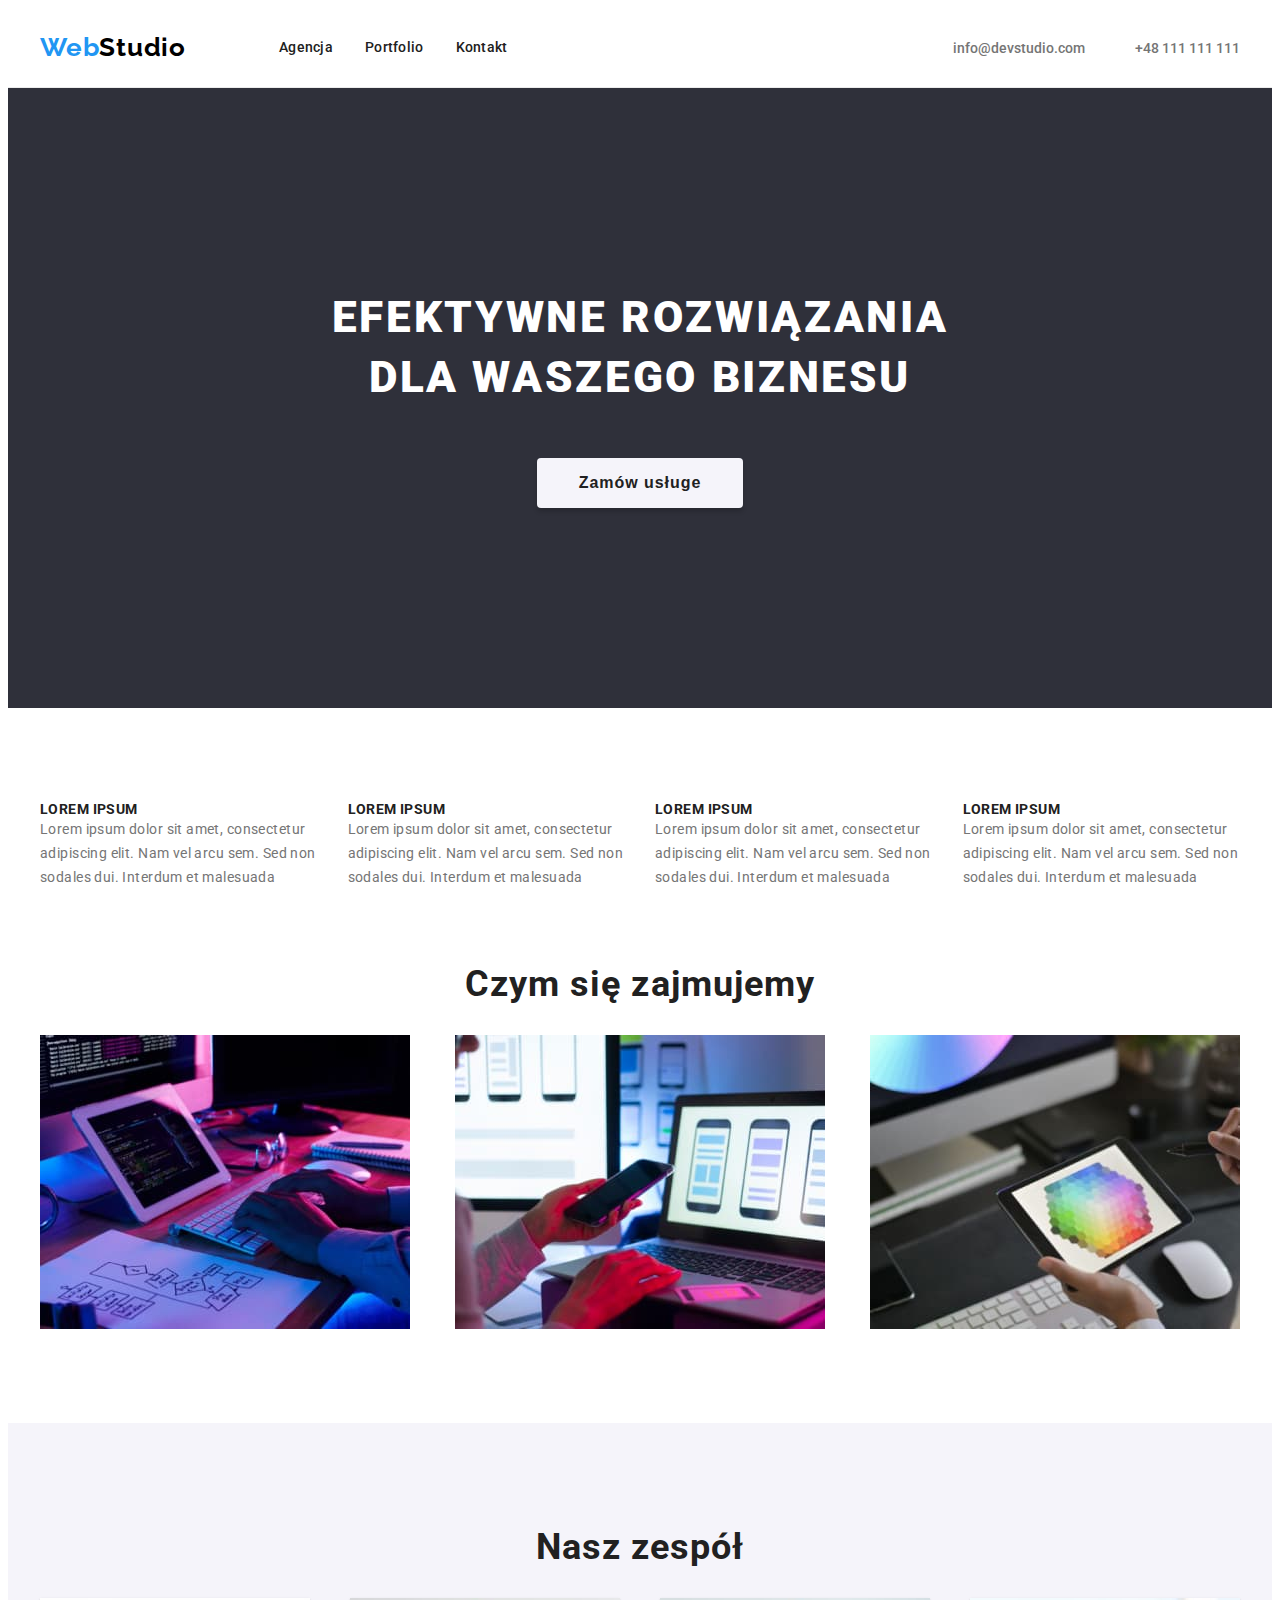
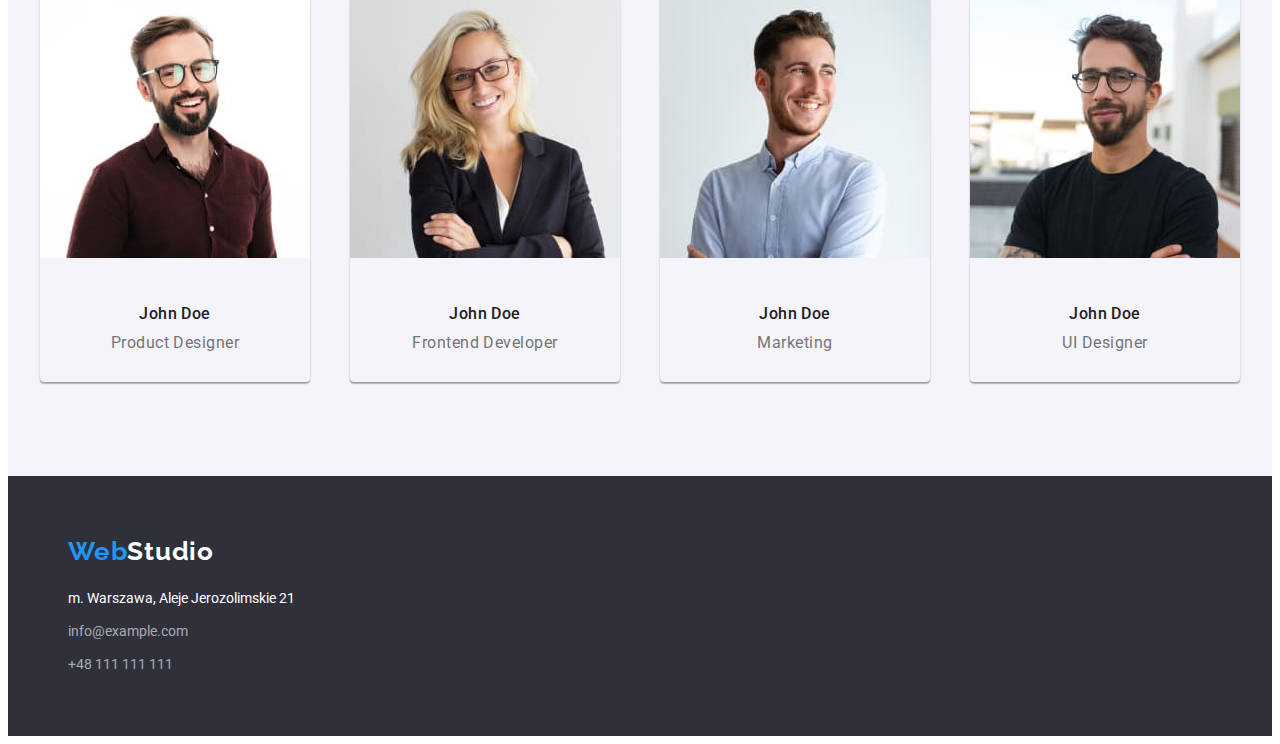
==== index.html @ f6dc813e "init: hw4" ====
<!DOCTYPE html>
<html lang="pl">
  <head>
    <meta charset="UTF-8" />
    <meta http-equiv="X-UA-Compatible" content="IE=edge" />
    <meta name="viewport" content="width=device-width, initial-scale=1.0" />
    <link rel="preconnect" href="https://fonts.googleapis.com" />
    <link rel="preconnect" href="https://fonts.gstatic.com" crossorigin />
    <link
      href="https://fonts.googleapis.com/css2?family=Raleway:wght@700&family=Roboto:wght@400;500;700;900&display=swap"
      rel="stylesheet"
    />
    <link
      rel="stylesheet"
      href="https://cdnjs.cloudflare.com/ajax/libs/modern-normalize/1.1.0/modern-normalize.min.css"
      integrity="sha512-wpPYUAdjBVSE4KJnH1VR1HeZfpl1ub8YT/NKx4PuQ5NmX2tKuGu6U/JRp5y+Y8XG2tV+wKQpNHVUX03MfMFn9Q=="
      crossorigin="anonymous"
      referrerpolicy="no-referrer"
    />
    <link rel="stylesheet" href="css/styles.css" />
    <title>Studio</title>
  </head>
  <body>
    <header class="page-header">
      <div class="container">
        <div class="navbar">
          <a class="logo-text" href="./index.html"
            ><span class="logo-text-color">Web</span>Studio</a
          >
          <nav>
            <ul class="main-nav-list">
              <li class="main-nav-item">
                <a class="main-nav-link" href="./index.html">Agencja</a>
              </li>
              <li class="main-nav-item">
                <a class="main-nav-link" href="./portfolio.html">Portfolio</a>
              </li>
              <li class="main-nav-item">
                <a class="main-nav-link" href="#">Kontakt</a>
              </li>
            </ul>
          </nav>

          <ul class="contact-link-list">
            <li class="contact-link-item">
              <a class="main-nav-contact-link" href="mailto:info@devstudio.com"
                >info@devstudio.com</a
              >
            </li>
            <li class="contact-link-item">
              <a class="main-nav-contact-link" href="tel:+48111111111"
                >+48 111 111 111</a
              >
            </li>
          </ul>
        </div>
      </div>
    </header>
    <main>
      <!-- HERO -->
      <section class="hero-section">
        <div class="container">
          <h1 class="hero-heading">
            EFEKTYWNE ROZWIĄZANIA DLA WASZEGO BIZNESU
          </h1>
          <button class="button-style button-hero" type="button">
            Zamów usługe
          </button>
        </div>
      </section>

      <!-- CZYM SIĘ ZAJMUJEMY -->
      <section class="section">
        <div class="container">
          <ul class="text-cards">
            <li class="text-card">
              <p class="card-title">LOREM IPSUM</p>
              <p class="card-text">
                Lorem ipsum dolor sit amet, consectetur adipiscing elit. Nam vel
                arcu sem. Sed non sodales dui. Interdum et malesuada
              </p>
            </li>
            <li class="text-card">
              <p class="card-title">LOREM IPSUM</p>
              <p class="card-text">
                Lorem ipsum dolor sit amet, consectetur adipiscing elit. Nam vel
                arcu sem. Sed non sodales dui. Interdum et malesuada
              </p>
            </li>
            <li class="text-card">
              <p class="card-title">LOREM IPSUM</p>
              <p class="card-text">
                Lorem ipsum dolor sit amet, consectetur adipiscing elit. Nam vel
                arcu sem. Sed non sodales dui. Interdum et malesuada
              </p>
            </li>
            <li class="text-card">
              <p class="card-title">LOREM IPSUM</p>
              <p class="card-text">
                Lorem ipsum dolor sit amet, consectetur adipiscing elit. Nam vel
                arcu sem. Sed non sodales dui. Interdum et malesuada
              </p>
            </li>
          </ul>

          <h2 class="section-heading">Czym się zajmujemy</h2>

          <div class="img-cards">
            <figure class="img-card-item">
              <img
                class="no-gap"
                src="images/work1.jpg"
                alt="Człowiek pisze na klawiaturze"
                width="370"
                height="294"
              />
            </figure>
            <figure class="img-card-item">
              <img
                class="no-gap"
                src="images/work2.jpg"
                alt="Człowiek trzyma telefon"
                width="370"
                height="294"
              />
            </figure>
            <figure class="img-card-item">
              <img
                class="no-gap"
                src="images/work3.jpg"
                alt="Człowiek trzyma tablet"
                width="370"
                height="294"
              />
            </figure>
          </div>
        </div>
      </section>
      <!-- NASZ ZESPÓŁ -->
      <section class="section staff">
        <div class="container">
          <h2 class="section-heading">Nasz zespół</h2>

          <div class="staff-cards">
            <figure class="staff-card-item">
              <img
                class="no-gap"
                src="images/our-staff1.jpg"
                alt="Mężczyzna w okularach"
                width="270"
                height="260"
              />
              <figcaption>
                <h3 class="staff-section-heading">John Doe</h3>
                <p class="staff-section-text">Product Designer</p>
              </figcaption>
            </figure>
            <figure class="staff-card-item">
              <img
                class="no-gap"
                src="images/our-staff2.jpg"
                alt="Kobieta w okularach"
                width="270"
                height="260"
              />
              <figcaption>
                <h3 class="staff-section-heading">John Doe</h3>
                <p class="staff-section-text">Frontend Developer</p>
              </figcaption>
            </figure>
            <figure class="staff-card-item">
              <img
                class="no-gap"
                src="images/our-staff3.jpg"
                alt="Mężczyzna w koszuli"
                width="270"
                height="260"
              />
              <figcaption>
                <h3 class="staff-section-heading">John Doe</h3>
                <p class="staff-section-text">Marketing</p>
              </figcaption>
            </figure>
            <figure class="staff-card-item">
              <img
                class="no-gap"
                src="images/our-staff4.jpg"
                alt="Zdjęcie John Doe"
                width="270"
                height="260"
              />
              <figcaption>
                <h3 class="staff-section-heading">John Doe</h3>
                <p class="staff-section-text">UI Designer</p>
              </figcaption>
            </figure>
          </div>
        </div>
      </section>
    </main>
    <footer class="footer-section">
      <div class="container">
        <a class="logo-text footer-logo-text" href="index.html"
          ><span class="logo-text-color">Web</span>Studio</a
        >
        <address>
          <ul>
            <li class="footer-list-item">
              <a
                class="footer-links map-link"
                href="https://goo.gl/maps/DFV8Tzm6335KVXMM9"
                target="_blank"
                >m. Warszawa, Aleje Jerozolimskie 21</a
              >
            </li>
            <li class="footer-list-item">
              <a class="footer-links" href="mailto:info@example.com"
                >info@example.com</a
              >
            </li>
            <li class="footer-list-item">
              <a class="footer-links" href="tel:+48111111111"
                >+48 111 111 111</a
              >
            </li>
          </ul>
        </address>
      </div>
    </footer>
  </body>
</html>
---- css/styles.css ----
:root {
  --brand-color: #2196f3;
  --background-color: #2f303a;
  --text-color: #212121;
  --font-color-light-gray: #757575;
  --color-light-gray: #f5f4fa;
}

body {
  font-family: "Roboto", sans-serif;
  font-size: 14px;
  color: var(--text-color);
}

ul {
  list-style-type: none;
  margin: 0;
  padding: 0;
}

p {
  margin: 0;
}

h1 {
  margin: 0;
}

.container {
  width: 1200px;
  margin: 0 auto;
}

.page-header {
  border-bottom: 1px solid #ececec;
  background-color: #fff;
  padding: 24px;
}

.section {
  padding: 94px 0;
}

/* MAIN NAVIGATION LIST */

.navbar {
  display: flex;
  align-items: center;
  justify-content: flex-start;
}

.main-nav-list {
  display: flex;
}

.main-nav-item {
  margin-right: 32px;
}

.main-nav-item:last-child {
  margin-right: 0;
}

/* CONTACT LINK IN MAIN NAVIGATION */

.contact-link-list {
  display: flex;
  margin-left: auto;
}

.contact-link-item {
  margin-right: 50px;
}

.contact-link-item:last-child {
  margin-right: 0;
}

/* LOGO STYLE */

.logo-text {
  font-family: "Raleway";
  font-weight: 700;
  font-size: 26px;
  line-height: 1.2;
  letter-spacing: 0.03em;
  color: #000000;
  text-decoration: none;
  margin-right: 93px;
}

.logo-text-color {
  color: var(--brand-color);
}

/* LINKS STYLE */

.main-nav-link {
  color: var(--text-color);
  text-decoration: none;
  font-weight: 500;
  font-size: 14px;
  line-height: 1.1;
  letter-spacing: 0.02em;
}

.active {
  color: var(--brand-color);
}

.main-nav-link:hover,
.main-nav-link:focus,
.main-nav-contact-link:hover,
.main-nav-contact-link:focus {
  color: var(--brand-color);
}

.main-nav-contact-link {
  color: var(--font-color-light-gray);
  font-weight: 500;
  text-decoration: none;
}

/* HERO SECTION */

.hero-section {
  background-color: var(--background-color);
  padding: 200px 0;
}

.hero-heading {
  font-weight: 900;
  font-size: 44px;
  line-height: 1.36;
  text-align: center;
  letter-spacing: 0.06em;
  text-transform: uppercase;
  color: #ffffff;
  width: 696px;
  margin: 0 auto;
  margin-bottom: 50px;
}

.hero-section .container {
  text-align: center;
}

/* BUTTON STYLE */

.button-style {
  border-radius: 4px;
  border: 0;
  font-size: 16px;
  color: var(--text-color);
  background: var(--color-light-gray);
}

.button-hero {
  box-shadow: 0px 4px 4px rgba(0, 0, 0, 0.15);
  padding: 10px 42px;
  font-weight: 700;
  line-height: 1.875;
  letter-spacing: 0.06em;
}

.buttons {
  margin-bottom: 34px;
  text-align: center;
}

.button-portfolio {
  padding: 6px 22px;
  font-weight: 500;
  margin-right: 8px;
}

.button-portfolio:last-child {
  margin-right: 0;
}

.button-portfolio:hover,
.button-portfolio:focus,
.button-hero:hover,
.button-hero:focus {
  color: #ffffff;
  background: var(--brand-color);
  box-shadow: 0px 3px 1px rgba(0, 0, 0, 0.1), 0px 1px 2px rgba(0, 0, 0, 0.08),
    0px 2px 2px rgba(0, 0, 0, 0.12);
  cursor: pointer;
}

/* PORTFOLIO */

/* .portfolio-cards {
  display: flex;
  flex-wrap: wrap;
  margin: 0 auto;
  justify-content: center;
} */

.portfolio-cards {
  text-align: center;
}

.portfolio-card-item {
  margin: 15px;
  display: inline-block;
}

.portfolio-card-item:nth-of-type(3n + 1) {
  margin-left: 0;
}

.portfolio-card-item:nth-of-type(3n) {
  margin-right: 0;
}

.portfolio-card-item:nth-last-of-type(-n + 3) {
  margin-bottom: 0;
}

.portfolio-card-item:nth-of-type(-n + 3) {
  margin-top: 0;
}

.portfolio-card-caption {
  padding: 20px 24px;
  border-right: 1px solid #eeeeee;
  border-bottom: 1px solid #eeeeee;
  border-left: 1px solid #eeeeee;
}

.portfolio-card-caption p:first-child {
  margin-bottom: 4px;
}

.portfolio-card-title {
  font-weight: 700;
  font-size: 18px;
  line-height: 2;
  letter-spacing: 0.06em;
  color: var(--text-color);
}

.portfolio-card-text {
  font-size: 16px;
  line-height: 1.875;
  letter-spacing: 0.03em;
  color: var(--font-color-light-gray);
}

/* MAIN SECTION */

.text-cards {
  display: flex;
  justify-content: space-between;
  margin-bottom: 94px;
}

.text-card {
  margin-right: 30px;
}

.text-card:last-child {
  margin-right: 0;
}

.card-title {
  font-weight: 700;
  font-size: 14px;
  line-height: 1.14;
  letter-spacing: 0.03em;
  text-transform: uppercase;
  color: var(--text-color);
}

.card-text {
  line-height: 1.71;
  letter-spacing: 0.03em;
  color: var(--font-color-light-gray);
}

.img-cards {
  display: flex;
  justify-content: space-between;
}

/* .img-card-items {
  margin: 0;
} */

.img-card-item,
.staff-card-item {
  margin: 0;
}

.no-gap {
  display: block;
}

.section-heading {
  font-weight: 700;
  font-size: 36px;
  line-height: 1.16px;
  text-align: center;
  letter-spacing: 0.03em;
  color: var(--text-color);
  margin-bottom: 50px;
}

.staff {
  background-color: var(--color-light-gray);
}

.staff-cards {
  display: flex;
  justify-content: space-between;
}

.staff-card-item {
  box-shadow: 0px 1px 3px rgba(0, 0, 0, 0.12), 0px 1px 1px rgba(0, 0, 0, 0.14),
    0px 2px 1px rgba(0, 0, 0, 0.2);
  border-radius: 0px 0px 4px 4px;
}

.staff-card-item figcaption {
  padding: 30px;
}

.staff-card-item h3 {
  margin-bottom: 10px;
}

.staff-section-heading {
  font-weight: 500;
  font-size: 16px;
  line-height: 1.1875;
  text-align: center;
  letter-spacing: 0.03em;
  color: var(--text-color);
}

.staff-section-text {
  font-size: 16px;
  line-height: 1.1875;
  text-align: center;
  letter-spacing: 0.03em;
  color: var(--font-color-light-gray);
}

/* FOOTER SECTION */

.footer-section {
  background-color: var(--background-color);
  padding: 60px;
}

.footer-logo-text {
  color: #ffffff;
  display: block;
  margin-bottom: 20px;
}

.footer-list-item {
  margin-bottom: 9px;
}

.footer-list-item:last-child {
  margin-bottom: 0;
}

.footer-links {
  color: #ffffff99;
  text-decoration: none;
  font-style: normal;
  line-height: 1.7;
}

.footer-links:hover {
  color: #ffffff99;
  text-decoration: underline;
}

.map-link {
  color: #ffffff;
}
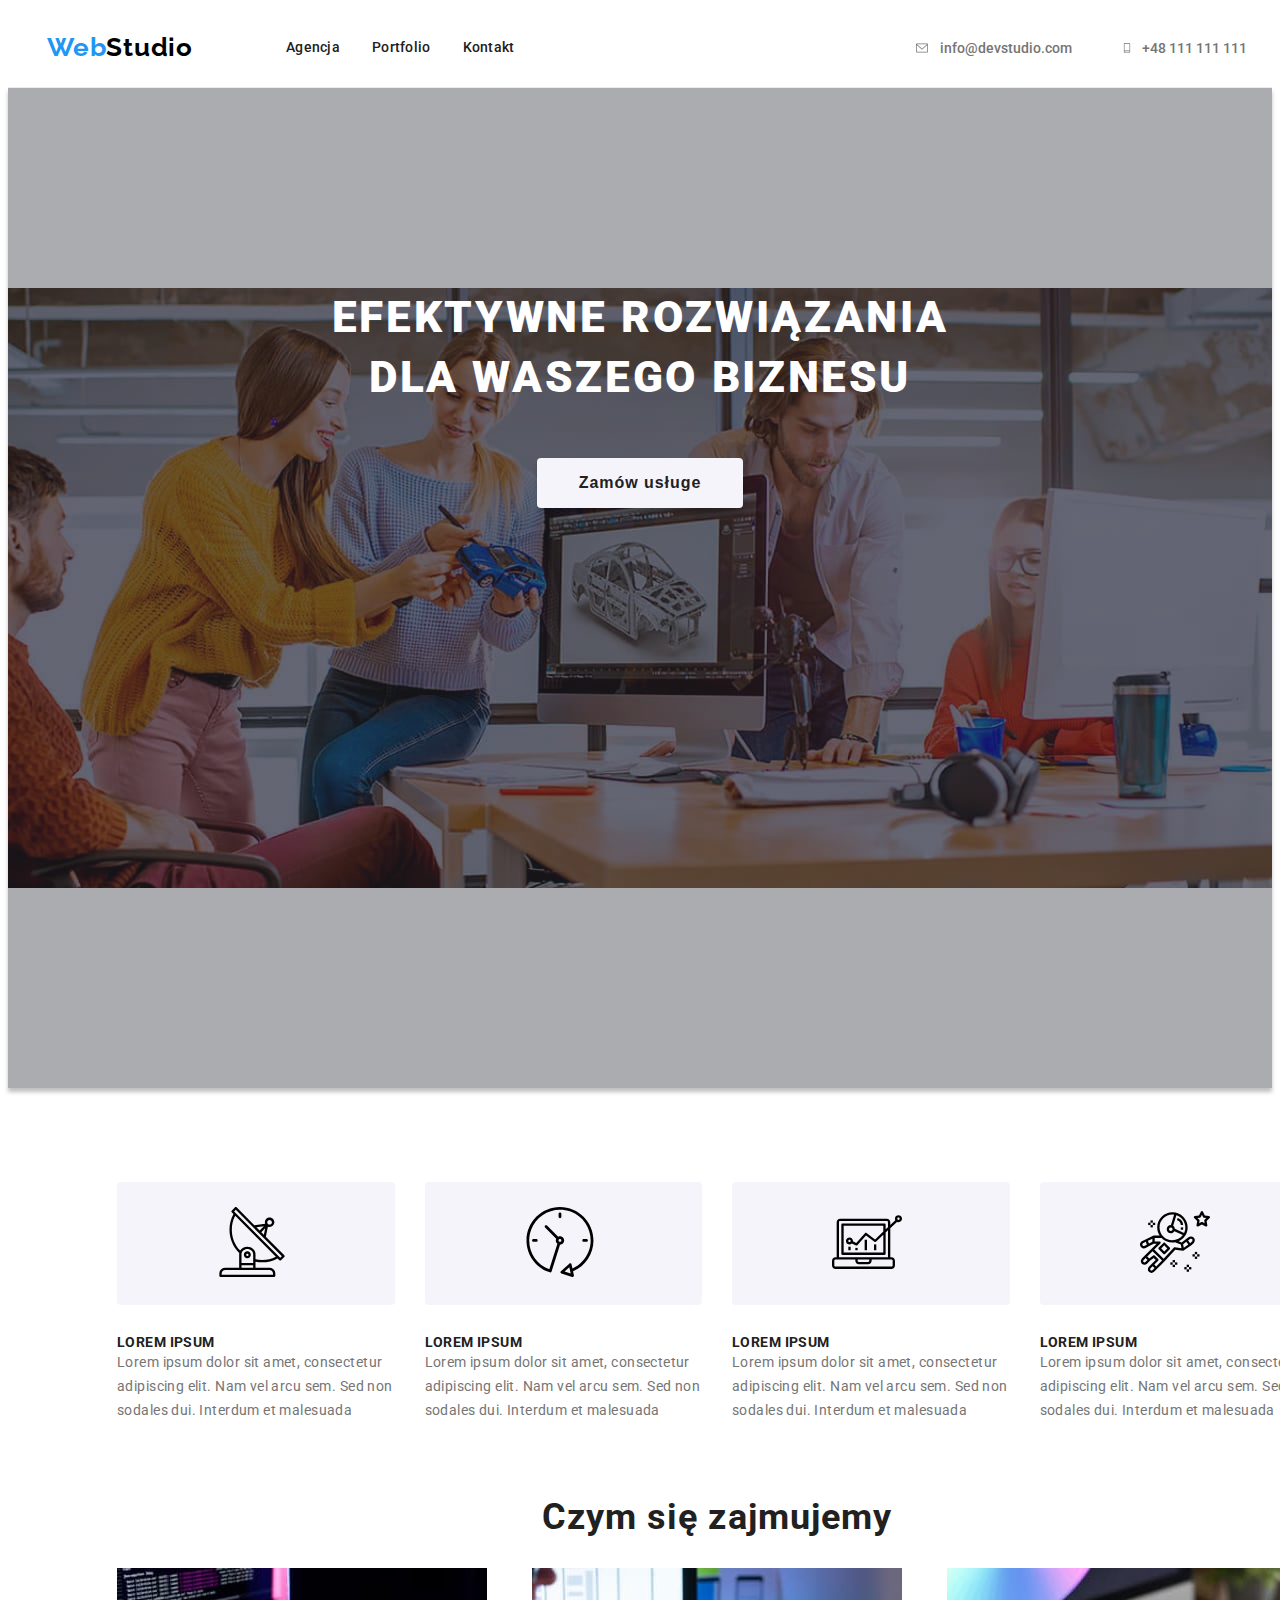
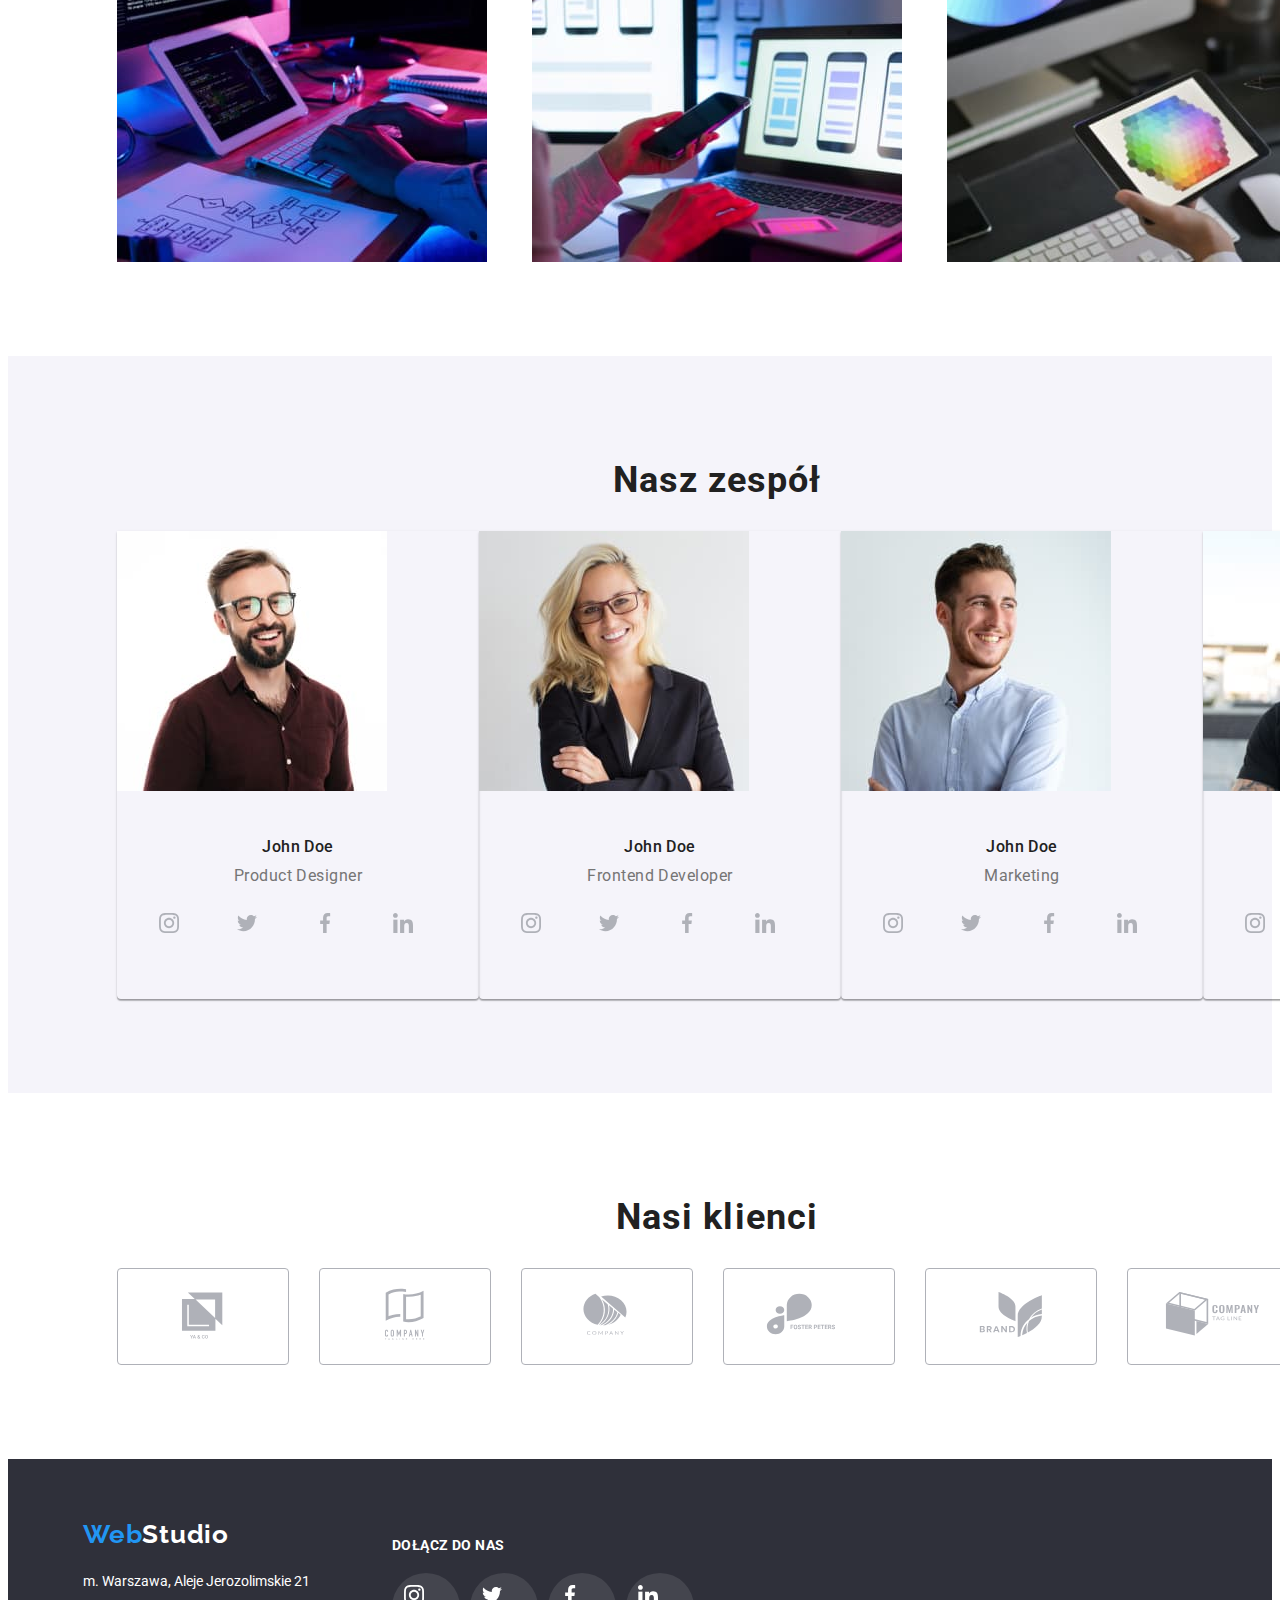
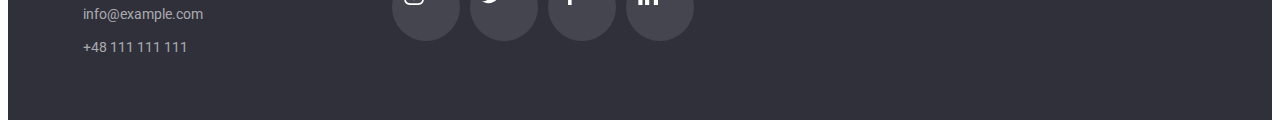
==== commit d40ad7c7: "update styles.css and index.html" ====
--- a/index.html
+++ b/index.html
@@ -44,12 +44,18 @@
           <ul class="contact-link-list">
             <li class="contact-link-item">
               <a class="main-nav-contact-link" href="mailto:info@devstudio.com"
-                >info@devstudio.com</a
+                ><svg class="contact-icon" width="16" height="12">
+                  <use href="./images/icons.svg#icon-envelope"></use>
+                </svg>
+                info@devstudio.com</a
               >
             </li>
             <li class="contact-link-item">
               <a class="main-nav-contact-link" href="tel:+48111111111"
-                >+48 111 111 111</a
+                ><svg class="contact-icon" width="10" height="16">
+                  <use href="./images/icons.svg#icon-smartphone"></use>
+                </svg>
+                +48 111 111 111</a
               >
             </li>
           </ul>
@@ -74,6 +80,12 @@
         <div class="container">
           <ul class="text-cards">
             <li class="text-card">
+              <div class="box-icon">
+                <svg class="icon-antenna" width="70" height="70">
+                  <use href="./images/icons.svg#icon-antenna"></use>
+                </svg>
+              </div>
+
               <p class="card-title">LOREM IPSUM</p>
               <p class="card-text">
                 Lorem ipsum dolor sit amet, consectetur adipiscing elit. Nam vel
@@ -81,6 +93,11 @@
               </p>
             </li>
             <li class="text-card">
+              <div class="box-icon">
+                <svg class="icon-clock" width="70" height="70">
+                  <use href="./images/icons.svg#icon-clock"></use>
+                </svg>
+              </div>
               <p class="card-title">LOREM IPSUM</p>
               <p class="card-text">
                 Lorem ipsum dolor sit amet, consectetur adipiscing elit. Nam vel
@@ -88,6 +105,11 @@
               </p>
             </li>
             <li class="text-card">
+              <div class="box-icon">
+                <svg class="icon-diagram" width="70" height="70">
+                  <use href="./images/icons.svg#icon-diagram"></use>
+                </svg>
+              </div>
               <p class="card-title">LOREM IPSUM</p>
               <p class="card-text">
                 Lorem ipsum dolor sit amet, consectetur adipiscing elit. Nam vel
@@ -95,6 +117,11 @@
               </p>
             </li>
             <li class="text-card">
+              <div class="box-icon">
+                <svg class="icon-astronaut" width="70" height="70">
+                  <use href="./images/icons.svg#icon-astronaut"></use>
+                </svg>
+              </div>
               <p class="card-title">LOREM IPSUM</p>
               <p class="card-text">
                 Lorem ipsum dolor sit amet, consectetur adipiscing elit. Nam vel
@@ -153,6 +180,36 @@
               <figcaption>
                 <h3 class="staff-section-heading">John Doe</h3>
                 <p class="staff-section-text">Product Designer</p>
+                <ul class="social-links">
+                  <li class="social-link-item">
+                    <a class="social-icon-box" href="#">
+                      <svg class="social-icon" width="20" height="20">
+                        <use href="./images/icons.svg#icon-instagram"></use>
+                      </svg>
+                    </a>
+                  </li>
+                  <li class="social-link-item">
+                    <a class="social-icon-box" href="#">
+                      <svg class="social-icon" width="20" height="20">
+                        <use href="./images/icons.svg#icon-twitter"></use>
+                      </svg>
+                    </a>
+                  </li>
+                  <li class="social-link-item">
+                    <a class="social-icon-box" href="#">
+                      <svg class="social-icon" width="20" height="20">
+                        <use href="./images/icons.svg#icon-facebook"></use>
+                      </svg>
+                    </a>
+                  </li>
+                  <li class="social-link-item">
+                    <a class="social-icon-box" href="#">
+                      <svg class="social-icon" width="20" height="20">
+                        <use href="./images/icons.svg#icon-linkedin"></use>
+                      </svg>
+                    </a>
+                  </li>
+                </ul>
               </figcaption>
             </figure>
             <figure class="staff-card-item">
@@ -166,6 +223,36 @@
               <figcaption>
                 <h3 class="staff-section-heading">John Doe</h3>
                 <p class="staff-section-text">Frontend Developer</p>
+                <ul class="social-links">
+                  <li class="social-link-item">
+                    <a class="social-icon-box" href="#">
+                      <svg class="social-icon" width="20" height="20">
+                        <use href="./images/icons.svg#icon-instagram"></use>
+                      </svg>
+                    </a>
+                  </li>
+                  <li class="social-link-item">
+                    <a class="social-icon-box" href="#">
+                      <svg class="social-icon" width="20" height="20">
+                        <use href="./images/icons.svg#icon-twitter"></use>
+                      </svg>
+                    </a>
+                  </li>
+                  <li class="social-link-item">
+                    <a class="social-icon-box" href="#">
+                      <svg class="social-icon" width="20" height="20">
+                        <use href="./images/icons.svg#icon-facebook"></use>
+                      </svg>
+                    </a>
+                  </li>
+                  <li class="social-link-item">
+                    <a class="social-icon-box" href="#">
+                      <svg class="social-icon" width="20" height="20">
+                        <use href="./images/icons.svg#icon-linkedin"></use>
+                      </svg>
+                    </a>
+                  </li>
+                </ul>
               </figcaption>
             </figure>
             <figure class="staff-card-item">
@@ -179,6 +266,36 @@
               <figcaption>
                 <h3 class="staff-section-heading">John Doe</h3>
                 <p class="staff-section-text">Marketing</p>
+                <ul class="social-links">
+                  <li class="social-link-item">
+                    <a class="social-icon-box" href="#">
+                      <svg class="social-icon" width="20" height="20">
+                        <use href="./images/icons.svg#icon-instagram"></use>
+                      </svg>
+                    </a>
+                  </li>
+                  <li class="social-link-item">
+                    <a class="social-icon-box" href="#">
+                      <svg class="social-icon" width="20" height="20">
+                        <use href="./images/icons.svg#icon-twitter"></use>
+                      </svg>
+                    </a>
+                  </li>
+                  <li class="social-link-item">
+                    <a class="social-icon-box" href="#">
+                      <svg class="social-icon" width="20" height="20">
+                        <use href="./images/icons.svg#icon-facebook"></use>
+                      </svg>
+                    </a>
+                  </li>
+                  <li class="social-link-item">
+                    <a class="social-icon-box" href="#">
+                      <svg class="social-icon" width="20" height="20">
+                        <use href="./images/icons.svg#icon-linkedin"></use>
+                      </svg>
+                    </a>
+                  </li>
+                </ul>
               </figcaption>
             </figure>
             <figure class="staff-card-item">
@@ -192,39 +309,144 @@
               <figcaption>
                 <h3 class="staff-section-heading">John Doe</h3>
                 <p class="staff-section-text">UI Designer</p>
+                <ul class="social-links">
+                  <li class="social-link-item">
+                    <a class="social-icon-box" href="#">
+                      <svg class="social-icon" width="20" height="20">
+                        <use href="./images/icons.svg#icon-instagram"></use>
+                      </svg>
+                    </a>
+                  </li>
+                  <li class="social-link-item">
+                    <a class="social-icon-box" href="#">
+                      <svg class="social-icon" width="20" height="20">
+                        <use href="./images/icons.svg#icon-twitter"></use>
+                      </svg>
+                    </a>
+                  </li>
+                  <li class="social-link-item">
+                    <a class="social-icon-box" href="#">
+                      <svg class="social-icon" width="20" height="20">
+                        <use href="./images/icons.svg#icon-facebook"></use>
+                      </svg>
+                    </a>
+                  </li>
+                  <li class="social-link-item">
+                    <a class="social-icon-box" href="#">
+                      <svg class="social-icon" width="20" height="20">
+                        <use href="./images/icons.svg#icon-linkedin"></use>
+                      </svg>
+                    </a>
+                  </li>
+                </ul>
               </figcaption>
             </figure>
           </div>
+        </div>
+      </section>
+      <!-- NASI KLIENCI -->
+      <section class="section">
+        <div class="container">
+          <h2 class="section-heading">Nasi klienci</h2>
+          <ul class="list-our-clients">
+            <li class="item-our-clients">
+              <svg class="icon" width="106" height="60">
+                <use href="./images/icons.svg#icon-logo1"></use>
+              </svg>
+            </li>
+            <li class="item-our-clients">
+              <svg class="icon" width="106" height="60">
+                <use href="./images/icons.svg#icon-logo2"></use>
+              </svg>
+            </li>
+            <li class="item-our-clients">
+              <svg class="icon" width="106" height="60">
+                <use href="./images/icons.svg#icon-logo3"></use>
+              </svg>
+            </li>
+            <li class="item-our-clients">
+              <svg class="icon" width="106" height="60">
+                <use href="./images/icons.svg#icon-logo4"></use>
+              </svg>
+            </li>
+            <li class="item-our-clients">
+              <svg class="icon" width="106" height="60">
+                <use href="./images/icons.svg#icon-logo5"></use>
+              </svg>
+            </li>
+            <li class="item-our-clients">
+              <svg class="icon" width="106" height="60">
+                <use href="./images/icons.svg#icon-logo6"></use>
+              </svg>
+            </li>
+          </ul>
         </div>
       </section>
     </main>
     <footer class="footer-section">
       <div class="container">
-        <a class="logo-text footer-logo-text" href="index.html"
-          ><span class="logo-text-color">Web</span>Studio</a
-        >
-        <address>
-          <ul>
-            <li class="footer-list-item">
-              <a
-                class="footer-links map-link"
-                href="https://goo.gl/maps/DFV8Tzm6335KVXMM9"
-                target="_blank"
-                >m. Warszawa, Aleje Jerozolimskie 21</a
-              >
-            </li>
-            <li class="footer-list-item">
-              <a class="footer-links" href="mailto:info@example.com"
-                >info@example.com</a
-              >
-            </li>
-            <li class="footer-list-item">
-              <a class="footer-links" href="tel:+48111111111"
-                >+48 111 111 111</a
-              >
-            </li>
-          </ul>
-        </address>
+        <div class="page-footer">
+          <div class="footer-address">
+            <a class="logo-text footer-logo-text" href="index.html"
+              ><span class="logo-text-color">Web</span>Studio</a
+            >
+            <address>
+              <ul>
+                <li class="footer-list-item">
+                  <a
+                    class="footer-links map-link"
+                    href="https://goo.gl/maps/DFV8Tzm6335KVXMM9"
+                    target="_blank"
+                    >m. Warszawa, Aleje Jerozolimskie 21</a
+                  >
+                </li>
+                <li class="footer-list-item">
+                  <a class="footer-links" href="mailto:info@example.com"
+                    >info@example.com</a
+                  >
+                </li>
+                <li class="footer-list-item">
+                  <a class="footer-links" href="tel:+48111111111"
+                    >+48 111 111 111</a
+                  >
+                </li>
+              </ul>
+            </address>
+          </div>
+          <div class="footer-social-links">
+            <p class="footer-social-links-text">Dołącz do nas</p>
+            <ul class="social-links">
+              <li class="social-link-item">
+                <a class="social-icon-box" href="#">
+                  <svg class="social-icon" width="20" height="20">
+                    <use href="./images/icons.svg#icon-instagram"></use>
+                  </svg>
+                </a>
+              </li>
+              <li class="social-link-item">
+                <a class="social-icon-box" href="#">
+                  <svg class="social-icon" width="20" height="20">
+                    <use href="./images/icons.svg#icon-twitter"></use>
+                  </svg>
+                </a>
+              </li>
+              <li class="social-link-item">
+                <a class="social-icon-box" href="#">
+                  <svg class="social-icon" width="20" height="20">
+                    <use href="./images/icons.svg#icon-facebook"></use>
+                  </svg>
+                </a>
+              </li>
+              <li class="social-link-item">
+                <a class="social-icon-box" href="#">
+                  <svg class="social-icon" width="20" height="20">
+                    <use href="./images/icons.svg#icon-linkedin"></use>
+                  </svg>
+                </a>
+              </li>
+            </ul>
+          </div>
+        </div>
       </div>
     </footer>
   </body>
--- a/css/styles.css
+++ b/css/styles.css
@@ -29,6 +29,7 @@
 .container {
   width: 1200px;
   margin: 0 auto;
+  padding: 0 15px;
 }
 
 .page-header {
@@ -38,7 +39,7 @@
 }
 
 .section {
-  padding: 94px 0;
+  padding: 94px;
 }
 
 /* MAIN NAVIGATION LIST */
@@ -65,15 +66,17 @@
 
 .contact-link-list {
   display: flex;
+  align-items: center;
   margin-left: auto;
 }
 
+.contact-link-item:not(:last-child) {
+  margin-right: 50px;
+}
+
 .contact-link-item {
-  margin-right: 50px;
-}
-
-.contact-link-item:last-child {
-  margin-right: 0;
+  display: flex;
+  align-items: center;
 }
 
 /* LOGO STYLE */
@@ -119,13 +122,30 @@
   color: var(--font-color-light-gray);
   font-weight: 500;
   text-decoration: none;
+  display: flex;
+  align-items: center;
+}
+
+.contact-icon {
+  margin-right: 10px;
+  fill: var(--font-color-light-gray);
+}
+
+.main-nav-contact-link:hover .contact-icon {
+  fill: var(--brand-color);
 }
 
 /* HERO SECTION */
 
 .hero-section {
   background-color: var(--background-color);
+  box-shadow: 0px 4px 4px rgba(0, 0, 0, 0.25);
+  background: linear-gradient(rgba(47, 48, 58, 0.4), rgba(47, 48, 58, 0.4)),
+    url(../images/hero.jpg) no-repeat;
+  background-size: cover, 1600px;
+  background-position: 50% 50%;
   padding: 200px 0;
+  height: 600px;
 }
 
 .hero-heading {
@@ -298,6 +318,13 @@
   display: block;
 }
 
+.box-icon {
+  background-color: var(--color-light-gray);
+  border-radius: 4px;
+  padding: 25px 100px;
+  margin-bottom: 30px;
+}
+
 .section-heading {
   font-weight: 700;
   font-size: 36px;
@@ -346,6 +373,72 @@
   text-align: center;
   letter-spacing: 0.03em;
   color: var(--font-color-light-gray);
+  margin-bottom: 16px;
+}
+
+/* SOCIAL ICONS */
+
+.social-links {
+  display: flex;
+  justify-content: center;
+}
+
+.social-link-item:not(:last-child) {
+  margin-right: 10px;
+}
+
+.social-icon-box {
+  width: 44px;
+  height: 44px;
+  border-radius: 50%;
+  padding: 12px;
+  display: block;
+}
+
+.staff-cards .social-icon {
+  fill: #afb1b8;
+}
+
+.footer-social-links .social-icon-box {
+  background-color: rgba(255, 255, 255, 0.1);
+}
+
+.footer-social-links .social-icon {
+  fill: #fff;
+}
+
+.social-icon-box:hover .social-icon {
+  fill: #fff;
+}
+
+.social-icon-box:hover {
+  background-color: var(--brand-color);
+}
+
+/* NASI KLIENCI */
+
+.list-our-clients {
+  display: flex;
+  justify-content: space-between;
+}
+
+.item-our-clients {
+  border: 1px solid #afb1b8;
+  border-radius: 4px;
+  margin-right: 30px;
+  padding: 16px 32px;
+}
+
+.icon {
+  fill: #afb1b8;
+}
+
+.item-our-clients:hover {
+  border-color: var(--brand-color);
+}
+
+.item-our-clients:hover .icon {
+  fill: var(--brand-color);
 }
 
 /* FOOTER SECTION */
@@ -384,3 +477,20 @@
 .map-link {
   color: #ffffff;
 }
+
+.page-footer {
+  display: flex;
+  align-items: center;
+}
+
+.footer-address {
+  margin-right: 70px;
+}
+
+.footer-social-links-text {
+  text-transform: uppercase;
+  color: #fff;
+  font-weight: 700;
+  letter-spacing: 0.03em;
+  margin-bottom: 20px;
+}
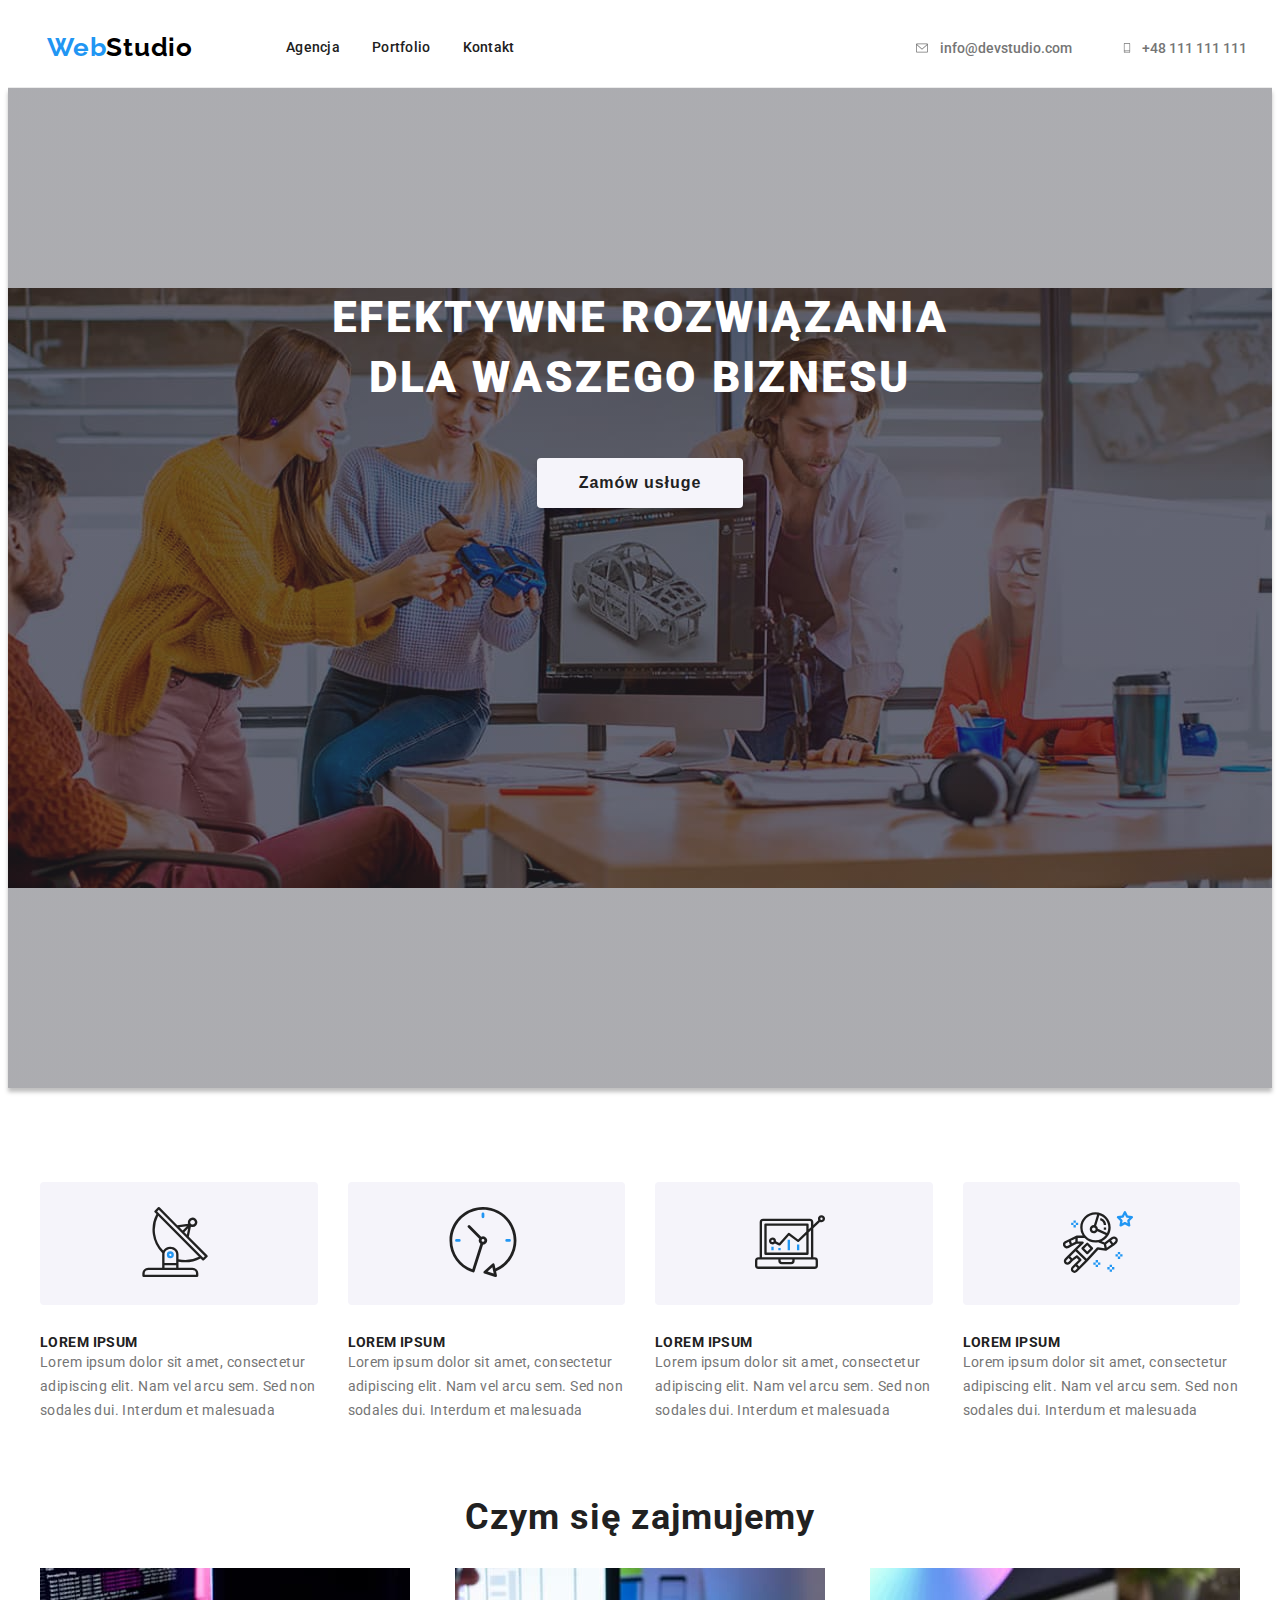
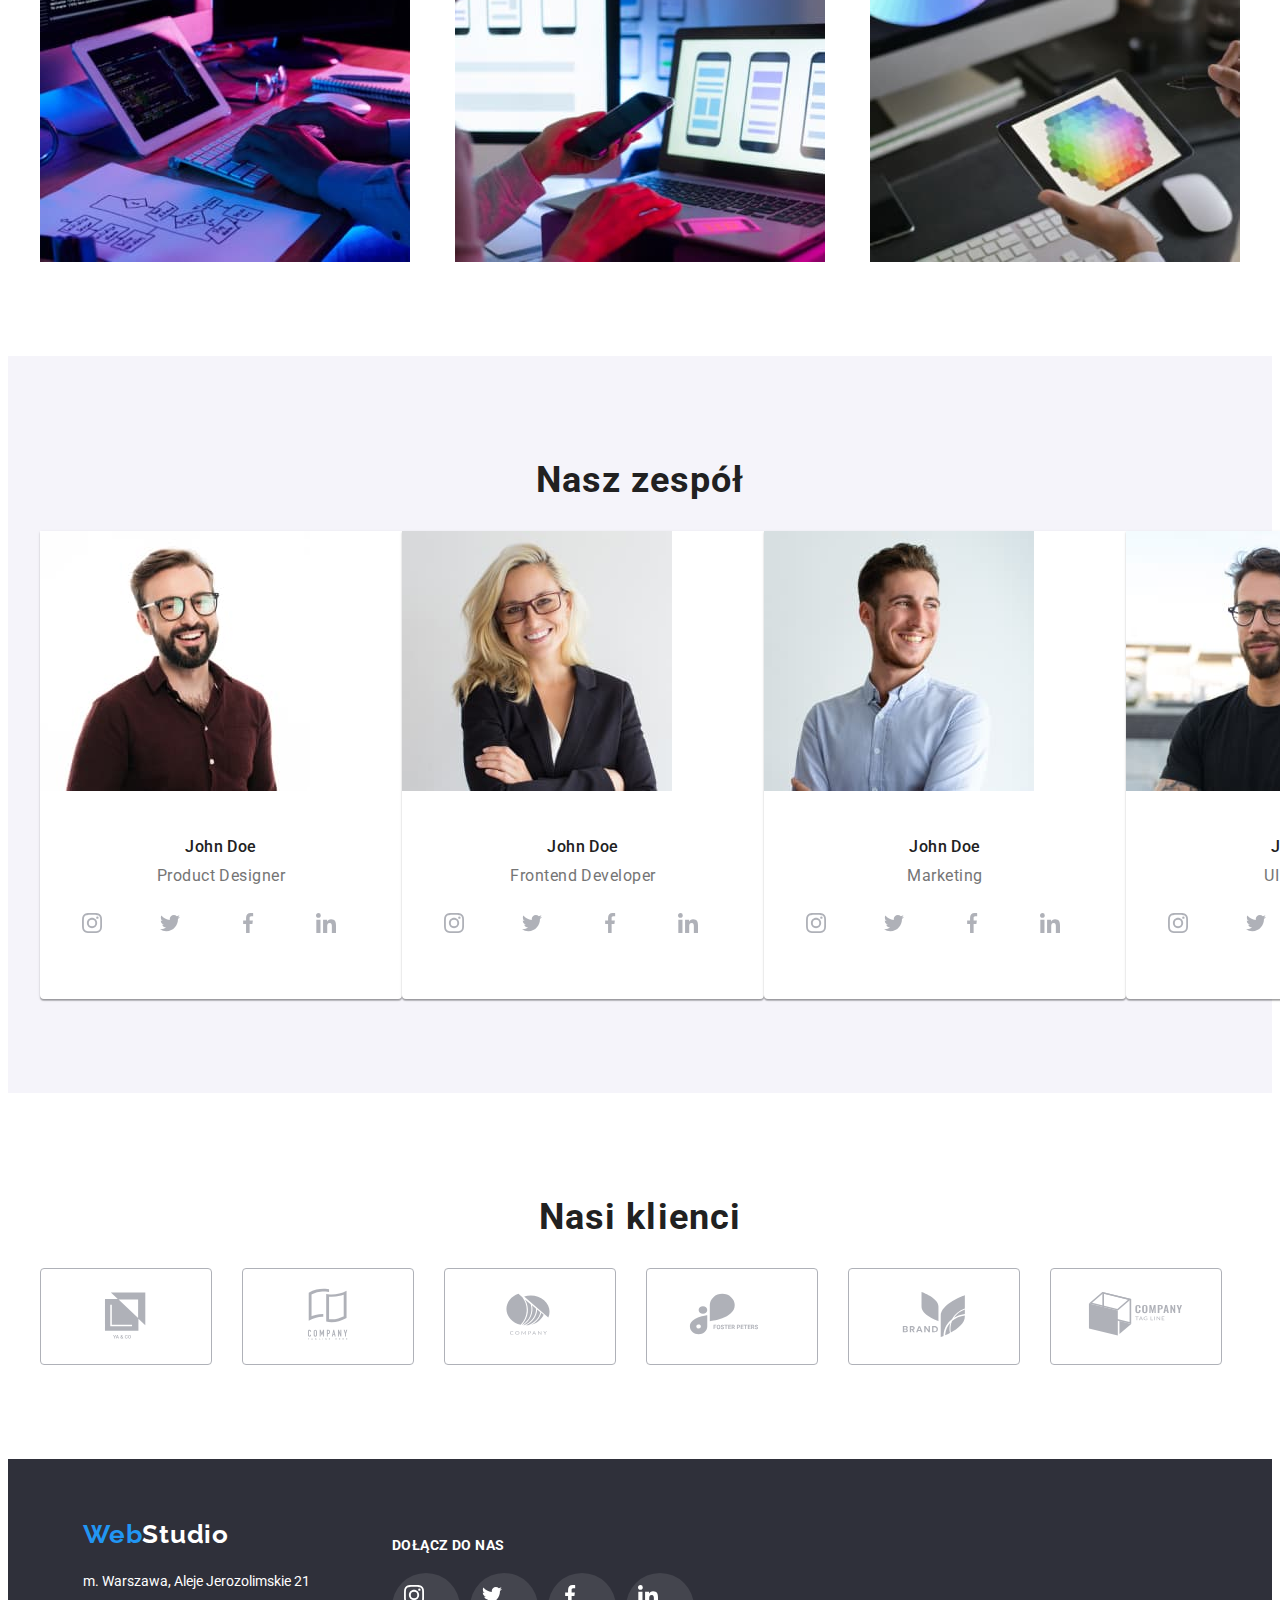
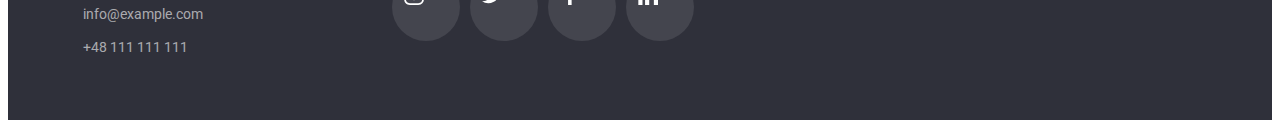
==== commit 54503559: "finish project" ====
--- a/index.html
+++ b/index.html
@@ -350,34 +350,46 @@
           <h2 class="section-heading">Nasi klienci</h2>
           <ul class="list-our-clients">
             <li class="item-our-clients">
-              <svg class="icon" width="106" height="60">
-                <use href="./images/icons.svg#icon-logo1"></use>
-              </svg>
-            </li>
-            <li class="item-our-clients">
-              <svg class="icon" width="106" height="60">
-                <use href="./images/icons.svg#icon-logo2"></use>
-              </svg>
-            </li>
-            <li class="item-our-clients">
-              <svg class="icon" width="106" height="60">
-                <use href="./images/icons.svg#icon-logo3"></use>
-              </svg>
-            </li>
-            <li class="item-our-clients">
-              <svg class="icon" width="106" height="60">
-                <use href="./images/icons.svg#icon-logo4"></use>
-              </svg>
-            </li>
-            <li class="item-our-clients">
-              <svg class="icon" width="106" height="60">
-                <use href="./images/icons.svg#icon-logo5"></use>
-              </svg>
-            </li>
-            <li class="item-our-clients">
-              <svg class="icon" width="106" height="60">
-                <use href="./images/icons.svg#icon-logo6"></use>
-              </svg>
+              <a class="link-our-clients" href="">
+                <svg class="icon" width="106" height="60">
+                  <use href="./images/icons.svg#icon-logo1"></use>
+                </svg>
+              </a>
+            </li>
+            <li class="item-our-clients">
+              <a class="link-our-clients" href="">
+                <svg class="icon" width="106" height="60">
+                  <use href="./images/icons.svg#icon-logo2"></use>
+                </svg>
+              </a>
+            </li>
+            <li class="item-our-clients">
+              <a class="link-our-clients" href="">
+                <svg class="icon" width="106" height="60">
+                  <use href="./images/icons.svg#icon-logo3"></use>
+                </svg>
+              </a>
+            </li>
+            <li class="item-our-clients">
+              <a class="link-our-clients" href="">
+                <svg class="icon" width="106" height="60">
+                  <use href="./images/icons.svg#icon-logo4"></use>
+                </svg>
+              </a>
+            </li>
+            <li class="item-our-clients">
+              <a class="link-our-clients" href="">
+                <svg class="icon" width="106" height="60">
+                  <use href="./images/icons.svg#icon-logo5"></use>
+                </svg>
+              </a>
+            </li>
+            <li class="item-our-clients">
+              <a class="link-our-clients" href="">
+                <svg class="icon" width="106" height="60">
+                  <use href="./images/icons.svg#icon-logo6"></use>
+                </svg>
+              </a>
             </li>
           </ul>
         </div>
--- a/css/styles.css
+++ b/css/styles.css
@@ -39,7 +39,7 @@
 }
 
 .section {
-  padding: 94px;
+  padding: 94px 0;
 }
 
 /* MAIN NAVIGATION LIST */
@@ -227,6 +227,11 @@
   display: inline-block;
 }
 
+.portfolio-card-item:hover {
+  box-shadow: 0px 1px 1px rgba(0, 0, 0, 0.12), 0px 4px 4px rgba(0, 0, 0, 0.06),
+    1px 4px 6px rgba(0, 0, 0, 0.16);
+}
+
 .portfolio-card-item:nth-of-type(3n + 1) {
   margin-left: 0;
 }
@@ -348,6 +353,7 @@
   box-shadow: 0px 1px 3px rgba(0, 0, 0, 0.12), 0px 1px 1px rgba(0, 0, 0, 0.14),
     0px 2px 1px rgba(0, 0, 0, 0.2);
   border-radius: 0px 0px 4px 4px;
+  background-color: #fff;
 }
 
 .staff-card-item figcaption {
@@ -426,7 +432,6 @@
   border: 1px solid #afb1b8;
   border-radius: 4px;
   margin-right: 30px;
-  padding: 16px 32px;
 }
 
 .icon {
@@ -435,6 +440,12 @@
 
 .item-our-clients:hover {
   border-color: var(--brand-color);
+}
+
+.link-our-clients {
+  cursor: pointer;
+  display: block;
+  padding: 16px 32px;
 }
 
 .item-our-clients:hover .icon {
